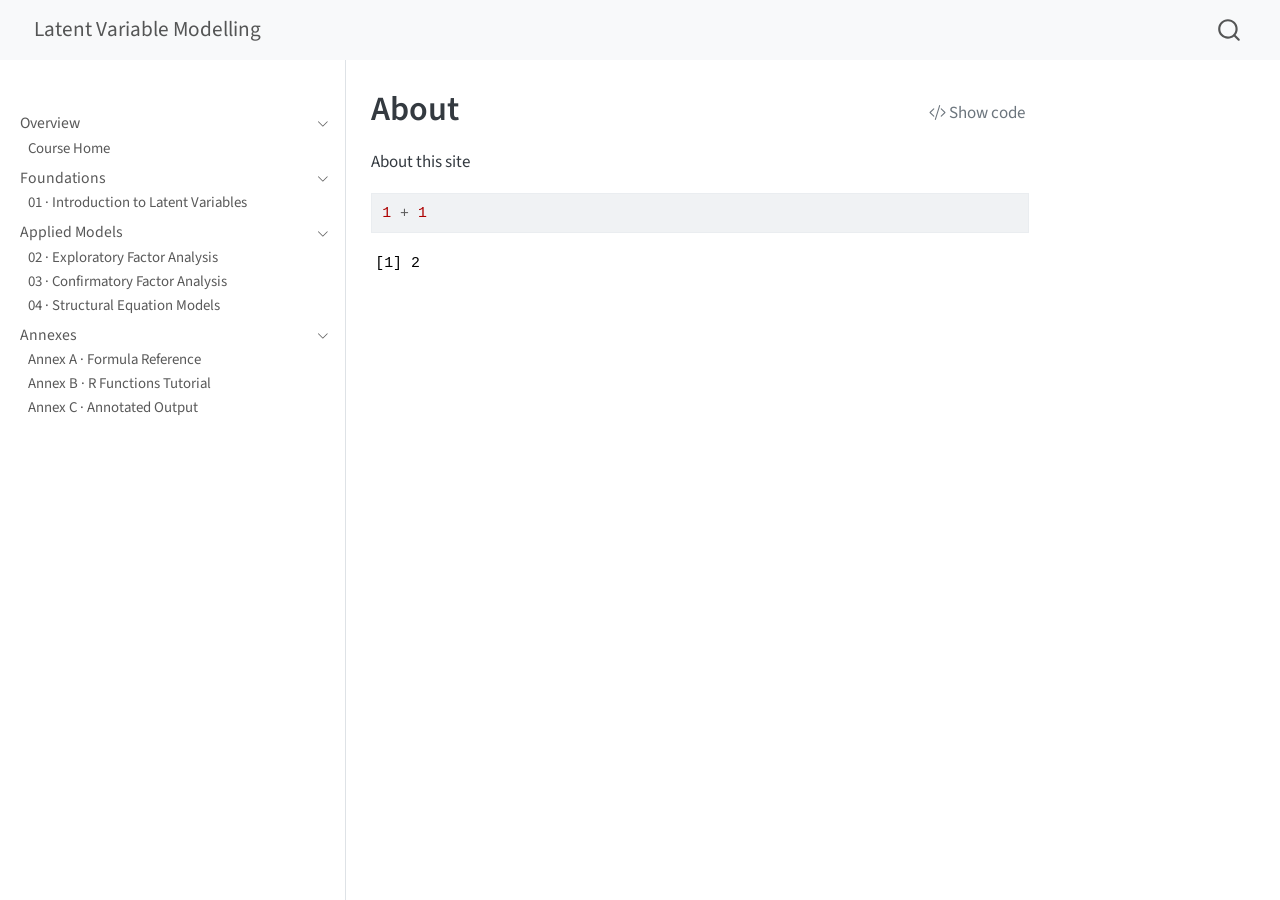
==== about.html @ f73e1066 "Built site for gh-pages" ====
<!DOCTYPE html>
<html xmlns="http://www.w3.org/1999/xhtml" lang="en" xml:lang="en"><head>

<meta charset="utf-8">
<meta name="generator" content="quarto-1.8.25">

<meta name="viewport" content="width=device-width, initial-scale=1.0, user-scalable=yes">


<title>About – Latent Variable Modelling</title>
<style>
code{white-space: pre-wrap;}
span.smallcaps{font-variant: small-caps;}
div.columns{display: flex; gap: min(4vw, 1.5em);}
div.column{flex: auto; overflow-x: auto;}
div.hanging-indent{margin-left: 1.5em; text-indent: -1.5em;}
ul.task-list{list-style: none;}
ul.task-list li input[type="checkbox"] {
  width: 0.8em;
  margin: 0 0.8em 0.2em -1em; /* quarto-specific, see https://github.com/quarto-dev/quarto-cli/issues/4556 */ 
  vertical-align: middle;
}
/* CSS for syntax highlighting */
html { -webkit-text-size-adjust: 100%; }
pre > code.sourceCode { white-space: pre; position: relative; }
pre > code.sourceCode > span { display: inline-block; line-height: 1.25; }
pre > code.sourceCode > span:empty { height: 1.2em; }
.sourceCode { overflow: visible; }
code.sourceCode > span { color: inherit; text-decoration: inherit; }
div.sourceCode { margin: 1em 0; }
pre.sourceCode { margin: 0; }
@media screen {
div.sourceCode { overflow: auto; }
}
@media print {
pre > code.sourceCode { white-space: pre-wrap; }
pre > code.sourceCode > span { text-indent: -5em; padding-left: 5em; }
}
pre.numberSource code
  { counter-reset: source-line 0; }
pre.numberSource code > span
  { position: relative; left: -4em; counter-increment: source-line; }
pre.numberSource code > span > a:first-child::before
  { content: counter(source-line);
    position: relative; left: -1em; text-align: right; vertical-align: baseline;
    border: none; display: inline-block;
    -webkit-touch-callout: none; -webkit-user-select: none;
    -khtml-user-select: none; -moz-user-select: none;
    -ms-user-select: none; user-select: none;
    padding: 0 4px; width: 4em;
  }
pre.numberSource { margin-left: 3em;  padding-left: 4px; }
div.sourceCode
  {   }
@media screen {
pre > code.sourceCode > span > a:first-child::before { text-decoration: underline; }
}
</style>


<script src="site_libs/quarto-nav/quarto-nav.js"></script>
<script src="site_libs/quarto-nav/headroom.min.js"></script>
<script src="site_libs/clipboard/clipboard.min.js"></script>
<script src="site_libs/quarto-search/autocomplete.umd.js"></script>
<script src="site_libs/quarto-search/fuse.min.js"></script>
<script src="site_libs/quarto-search/quarto-search.js"></script>
<meta name="quarto:offset" content="./">
<script src="site_libs/quarto-html/quarto.js" type="module"></script>
<script src="site_libs/quarto-html/tabsets/tabsets.js" type="module"></script>
<script src="site_libs/quarto-html/axe/axe-check.js" type="module"></script>
<script src="site_libs/quarto-html/popper.min.js"></script>
<script src="site_libs/quarto-html/tippy.umd.min.js"></script>
<script src="site_libs/quarto-html/anchor.min.js"></script>
<link href="site_libs/quarto-html/tippy.css" rel="stylesheet">
<link href="site_libs/quarto-html/quarto-syntax-highlighting-7b89279ff1a6dce999919e0e67d4d9ec.css" rel="stylesheet" id="quarto-text-highlighting-styles">
<script src="site_libs/bootstrap/bootstrap.min.js"></script>
<link href="site_libs/bootstrap/bootstrap-icons.css" rel="stylesheet">
<link href="site_libs/bootstrap/bootstrap-5a8a2046e66f82389673ed83b93da9f4.min.css" rel="stylesheet" append-hash="true" id="quarto-bootstrap" data-mode="light">
<script id="quarto-search-options" type="application/json">{
  "location": "navbar",
  "copy-button": false,
  "collapse-after": 3,
  "panel-placement": "end",
  "type": "overlay",
  "limit": 50,
  "keyboard-shortcut": [
    "f",
    "/",
    "s"
  ],
  "show-item-context": false,
  "language": {
    "search-no-results-text": "No results",
    "search-matching-documents-text": "matching documents",
    "search-copy-link-title": "Copy link to search",
    "search-hide-matches-text": "Hide additional matches",
    "search-more-match-text": "more match in this document",
    "search-more-matches-text": "more matches in this document",
    "search-clear-button-title": "Clear",
    "search-text-placeholder": "",
    "search-detached-cancel-button-title": "Cancel",
    "search-submit-button-title": "Submit",
    "search-label": "Search"
  }
}</script>


</head>

<body class="nav-sidebar docked nav-fixed quarto-light">

<div id="quarto-search-results"></div>
  <header id="quarto-header" class="headroom fixed-top">
    <nav class="navbar navbar-expand-lg " data-bs-theme="dark">
      <div class="navbar-container container-fluid">
      <div class="navbar-brand-container mx-auto">
    <a href="./index.html" class="navbar-brand navbar-brand-logo">
    </a>
    <a class="navbar-brand" href="./index.html">
    <span class="navbar-title">Latent Variable Modelling</span>
    </a>
  </div>
        <div class="quarto-navbar-tools tools-end">
</div>
          <div id="quarto-search" class="" title="Search"></div>
      </div> <!-- /container-fluid -->
    </nav>
  <nav class="quarto-secondary-nav">
    <div class="container-fluid d-flex">
      <button type="button" class="quarto-btn-toggle btn" data-bs-toggle="collapse" role="button" data-bs-target=".quarto-sidebar-collapse-item" aria-controls="quarto-sidebar" aria-expanded="false" aria-label="Toggle sidebar navigation" onclick="if (window.quartoToggleHeadroom) { window.quartoToggleHeadroom(); }">
        <i class="bi bi-layout-text-sidebar-reverse"></i>
      </button>
        <nav class="quarto-page-breadcrumbs" aria-label="breadcrumb"><ol class="breadcrumb"><li class="breadcrumb-item">About</li></ol></nav>
        <a class="flex-grow-1" role="navigation" data-bs-toggle="collapse" data-bs-target=".quarto-sidebar-collapse-item" aria-controls="quarto-sidebar" aria-expanded="false" aria-label="Toggle sidebar navigation" onclick="if (window.quartoToggleHeadroom) { window.quartoToggleHeadroom(); }">      
        </a>
    </div>
  </nav>
</header>
<!-- content -->
<div id="quarto-content" class="quarto-container page-columns page-rows-contents page-layout-article page-navbar">
<!-- sidebar -->
  <nav id="quarto-sidebar" class="sidebar collapse collapse-horizontal quarto-sidebar-collapse-item sidebar-navigation docked overflow-auto">
    <div class="pt-lg-2 mt-2 text-left sidebar-header">
      <a href="./index.html" class="sidebar-logo-link">
      </a>
      </div>
    <div class="sidebar-menu-container"> 
    <ul class="list-unstyled mt-1">
        <li class="sidebar-item sidebar-item-section">
      <div class="sidebar-item-container"> 
            <a class="sidebar-item-text sidebar-link text-start" data-bs-toggle="collapse" data-bs-target="#quarto-sidebar-section-1" role="navigation" aria-expanded="true">
 <span class="menu-text">Overview</span></a>
          <a class="sidebar-item-toggle text-start" data-bs-toggle="collapse" data-bs-target="#quarto-sidebar-section-1" role="navigation" aria-expanded="true" aria-label="Toggle section">
            <i class="bi bi-chevron-right ms-2"></i>
          </a> 
      </div>
      <ul id="quarto-sidebar-section-1" class="collapse list-unstyled sidebar-section depth1 show">  
          <li class="sidebar-item">
  <div class="sidebar-item-container"> 
  <a href="./index.html" class="sidebar-item-text sidebar-link">
 <span class="menu-text">Course Home</span></a>
  </div>
</li>
      </ul>
  </li>
        <li class="sidebar-item sidebar-item-section">
      <div class="sidebar-item-container"> 
            <a class="sidebar-item-text sidebar-link text-start" data-bs-toggle="collapse" data-bs-target="#quarto-sidebar-section-2" role="navigation" aria-expanded="true">
 <span class="menu-text">Foundations</span></a>
          <a class="sidebar-item-toggle text-start" data-bs-toggle="collapse" data-bs-target="#quarto-sidebar-section-2" role="navigation" aria-expanded="true" aria-label="Toggle section">
            <i class="bi bi-chevron-right ms-2"></i>
          </a> 
      </div>
      <ul id="quarto-sidebar-section-2" class="collapse list-unstyled sidebar-section depth1 show">  
          <li class="sidebar-item">
  <div class="sidebar-item-container"> 
  <a href="./lectures/01-introduction.html" class="sidebar-item-text sidebar-link">
 <span class="menu-text">01 · Introduction to Latent Variables</span></a>
  </div>
</li>
      </ul>
  </li>
        <li class="sidebar-item sidebar-item-section">
      <div class="sidebar-item-container"> 
            <a class="sidebar-item-text sidebar-link text-start" data-bs-toggle="collapse" data-bs-target="#quarto-sidebar-section-3" role="navigation" aria-expanded="true">
 <span class="menu-text">Applied Models</span></a>
          <a class="sidebar-item-toggle text-start" data-bs-toggle="collapse" data-bs-target="#quarto-sidebar-section-3" role="navigation" aria-expanded="true" aria-label="Toggle section">
            <i class="bi bi-chevron-right ms-2"></i>
          </a> 
      </div>
      <ul id="quarto-sidebar-section-3" class="collapse list-unstyled sidebar-section depth1 show">  
          <li class="sidebar-item">
  <div class="sidebar-item-container"> 
  <a href="./lectures/02-efa.html" class="sidebar-item-text sidebar-link">
 <span class="menu-text">02 · Exploratory Factor Analysis</span></a>
  </div>
</li>
          <li class="sidebar-item">
  <div class="sidebar-item-container"> 
  <a href="./lectures/03-cfa.html" class="sidebar-item-text sidebar-link">
 <span class="menu-text">03 · Confirmatory Factor Analysis</span></a>
  </div>
</li>
          <li class="sidebar-item">
  <div class="sidebar-item-container"> 
  <a href="./lectures/04-sem.html" class="sidebar-item-text sidebar-link">
 <span class="menu-text">04 · Structural Equation Models</span></a>
  </div>
</li>
      </ul>
  </li>
        <li class="sidebar-item sidebar-item-section">
      <div class="sidebar-item-container"> 
            <a class="sidebar-item-text sidebar-link text-start" data-bs-toggle="collapse" data-bs-target="#quarto-sidebar-section-4" role="navigation" aria-expanded="true">
 <span class="menu-text">Annexes</span></a>
          <a class="sidebar-item-toggle text-start" data-bs-toggle="collapse" data-bs-target="#quarto-sidebar-section-4" role="navigation" aria-expanded="true" aria-label="Toggle section">
            <i class="bi bi-chevron-right ms-2"></i>
          </a> 
      </div>
      <ul id="quarto-sidebar-section-4" class="collapse list-unstyled sidebar-section depth1 show">  
          <li class="sidebar-item">
  <div class="sidebar-item-container"> 
  <a href="./annexes/a-formulas.html" class="sidebar-item-text sidebar-link">
 <span class="menu-text">Annex A · Formula Reference</span></a>
  </div>
</li>
          <li class="sidebar-item">
  <div class="sidebar-item-container"> 
  <a href="./annexes/b-r-functions.html" class="sidebar-item-text sidebar-link">
 <span class="menu-text">Annex B · R Functions Tutorial</span></a>
  </div>
</li>
          <li class="sidebar-item">
  <div class="sidebar-item-container"> 
  <a href="./annexes/c-annotated-output.html" class="sidebar-item-text sidebar-link">
 <span class="menu-text">Annex C · Annotated Output</span></a>
  </div>
</li>
      </ul>
  </li>
    </ul>
    </div>
</nav>
<div id="quarto-sidebar-glass" class="quarto-sidebar-collapse-item" data-bs-toggle="collapse" data-bs-target=".quarto-sidebar-collapse-item"></div>
<!-- margin-sidebar -->
    <div id="quarto-margin-sidebar" class="sidebar margin-sidebar zindex-bottom">
        
    </div>
<!-- main -->
<main class="content" id="quarto-document-content">

<header id="title-block-header" class="quarto-title-block default">
<div class="quarto-title">
<div class="quarto-title-block"><div><h1 class="title">About</h1><button type="button" class="btn code-tools-button" id="quarto-code-tools-source"><i class="bi"></i> Show code</button></div></div>
</div>



<div class="quarto-title-meta">

    
  
    
  </div>
  


</header>


<p>About this site</p>
<div class="cell">
<div class="code-copy-outer-scaffold"><div class="sourceCode cell-code" id="cb1"><pre class="sourceCode r code-with-copy"><code class="sourceCode r"><span id="cb1-1"><a href="#cb1-1" aria-hidden="true" tabindex="-1"></a><span class="dv">1</span> <span class="sc">+</span> <span class="dv">1</span></span></code></pre></div><button title="Copy to Clipboard" class="code-copy-button"><i class="bi"></i></button></div>
<div class="cell-output cell-output-stdout">
<pre><code>[1] 2</code></pre>
</div>
</div>


<!-- -->


</main> <!-- /main -->
<script id="quarto-html-after-body" type="application/javascript">
  window.document.addEventListener("DOMContentLoaded", function (event) {
    const icon = "";
    const anchorJS = new window.AnchorJS();
    anchorJS.options = {
      placement: 'right',
      icon: icon
    };
    anchorJS.add('.anchored');
    const isCodeAnnotation = (el) => {
      for (const clz of el.classList) {
        if (clz.startsWith('code-annotation-')) {                     
          return true;
        }
      }
      return false;
    }
    const onCopySuccess = function(e) {
      // button target
      const button = e.trigger;
      // don't keep focus
      button.blur();
      // flash "checked"
      button.classList.add('code-copy-button-checked');
      var currentTitle = button.getAttribute("title");
      button.setAttribute("title", "Copied!");
      let tooltip;
      if (window.bootstrap) {
        button.setAttribute("data-bs-toggle", "tooltip");
        button.setAttribute("data-bs-placement", "left");
        button.setAttribute("data-bs-title", "Copied!");
        tooltip = new bootstrap.Tooltip(button, 
          { trigger: "manual", 
            customClass: "code-copy-button-tooltip",
            offset: [0, -8]});
        tooltip.show();    
      }
      setTimeout(function() {
        if (tooltip) {
          tooltip.hide();
          button.removeAttribute("data-bs-title");
          button.removeAttribute("data-bs-toggle");
          button.removeAttribute("data-bs-placement");
        }
        button.setAttribute("title", currentTitle);
        button.classList.remove('code-copy-button-checked');
      }, 1000);
      // clear code selection
      e.clearSelection();
    }
    const getTextToCopy = function(trigger) {
      const outerScaffold = trigger.parentElement.cloneNode(true);
      const codeEl = outerScaffold.querySelector('code');
      for (const childEl of codeEl.children) {
        if (isCodeAnnotation(childEl)) {
          childEl.remove();
        }
      }
      return codeEl.innerText;
    }
    const clipboard = new window.ClipboardJS('.code-copy-button:not([data-in-quarto-modal])', {
      text: getTextToCopy
    });
    clipboard.on('success', onCopySuccess);
    if (window.document.getElementById('quarto-embedded-source-code-modal')) {
      const clipboardModal = new window.ClipboardJS('.code-copy-button[data-in-quarto-modal]', {
        text: getTextToCopy,
        container: window.document.getElementById('quarto-embedded-source-code-modal')
      });
      clipboardModal.on('success', onCopySuccess);
    }
    const viewSource = window.document.getElementById('quarto-view-source') ||
                       window.document.getElementById('quarto-code-tools-source');
    if (viewSource) {
      const sourceUrl = viewSource.getAttribute("data-quarto-source-url");
      viewSource.addEventListener("click", function(e) {
        if (sourceUrl) {
          // rstudio viewer pane
          if (/\bcapabilities=\b/.test(window.location)) {
            window.open(sourceUrl);
          } else {
            window.location.href = sourceUrl;
          }
        } else {
          const modal = new bootstrap.Modal(document.getElementById('quarto-embedded-source-code-modal'));
          modal.show();
        }
        return false;
      });
    }
    function toggleCodeHandler(show) {
      return function(e) {
        const detailsSrc = window.document.querySelectorAll(".cell > details > .sourceCode");
        for (let i=0; i<detailsSrc.length; i++) {
          const details = detailsSrc[i].parentElement;
          if (show) {
            details.open = true;
          } else {
            details.removeAttribute("open");
          }
        }
        const cellCodeDivs = window.document.querySelectorAll(".cell > .sourceCode");
        const fromCls = show ? "hidden" : "unhidden";
        const toCls = show ? "unhidden" : "hidden";
        for (let i=0; i<cellCodeDivs.length; i++) {
          const codeDiv = cellCodeDivs[i];
          if (codeDiv.classList.contains(fromCls)) {
            codeDiv.classList.remove(fromCls);
            codeDiv.classList.add(toCls);
          } 
        }
        return false;
      }
    }
    const hideAllCode = window.document.getElementById("quarto-hide-all-code");
    if (hideAllCode) {
      hideAllCode.addEventListener("click", toggleCodeHandler(false));
    }
    const showAllCode = window.document.getElementById("quarto-show-all-code");
    if (showAllCode) {
      showAllCode.addEventListener("click", toggleCodeHandler(true));
    }
      var localhostRegex = new RegExp(/^(?:http|https):\/\/localhost\:?[0-9]*\//);
      var mailtoRegex = new RegExp(/^mailto:/);
        var filterRegex = new RegExp('/' + window.location.host + '/');
      var isInternal = (href) => {
          return filterRegex.test(href) || localhostRegex.test(href) || mailtoRegex.test(href);
      }
      // Inspect non-navigation links and adorn them if external
     var links = window.document.querySelectorAll('a[href]:not(.nav-link):not(.navbar-brand):not(.toc-action):not(.sidebar-link):not(.sidebar-item-toggle):not(.pagination-link):not(.no-external):not([aria-hidden]):not(.dropdown-item):not(.quarto-navigation-tool):not(.about-link)');
      for (var i=0; i<links.length; i++) {
        const link = links[i];
        if (!isInternal(link.href)) {
          // undo the damage that might have been done by quarto-nav.js in the case of
          // links that we want to consider external
          if (link.dataset.originalHref !== undefined) {
            link.href = link.dataset.originalHref;
          }
        }
      }
    function tippyHover(el, contentFn, onTriggerFn, onUntriggerFn) {
      const config = {
        allowHTML: true,
        maxWidth: 500,
        delay: 100,
        arrow: false,
        appendTo: function(el) {
            return el.parentElement;
        },
        interactive: true,
        interactiveBorder: 10,
        theme: 'quarto',
        placement: 'bottom-start',
      };
      if (contentFn) {
        config.content = contentFn;
      }
      if (onTriggerFn) {
        config.onTrigger = onTriggerFn;
      }
      if (onUntriggerFn) {
        config.onUntrigger = onUntriggerFn;
      }
      window.tippy(el, config); 
    }
    const noterefs = window.document.querySelectorAll('a[role="doc-noteref"]');
    for (var i=0; i<noterefs.length; i++) {
      const ref = noterefs[i];
      tippyHover(ref, function() {
        // use id or data attribute instead here
        let href = ref.getAttribute('data-footnote-href') || ref.getAttribute('href');
        try { href = new URL(href).hash; } catch {}
        const id = href.replace(/^#\/?/, "");
        const note = window.document.getElementById(id);
        if (note) {
          return note.innerHTML;
        } else {
          return "";
        }
      });
    }
    const xrefs = window.document.querySelectorAll('a.quarto-xref');
    const processXRef = (id, note) => {
      // Strip column container classes
      const stripColumnClz = (el) => {
        el.classList.remove("page-full", "page-columns");
        if (el.children) {
          for (const child of el.children) {
            stripColumnClz(child);
          }
        }
      }
      stripColumnClz(note)
      if (id === null || id.startsWith('sec-')) {
        // Special case sections, only their first couple elements
        const container = document.createElement("div");
        if (note.children && note.children.length > 2) {
          container.appendChild(note.children[0].cloneNode(true));
          for (let i = 1; i < note.children.length; i++) {
            const child = note.children[i];
            if (child.tagName === "P" && child.innerText === "") {
              continue;
            } else {
              container.appendChild(child.cloneNode(true));
              break;
            }
          }
          if (window.Quarto?.typesetMath) {
            window.Quarto.typesetMath(container);
          }
          return container.innerHTML
        } else {
          if (window.Quarto?.typesetMath) {
            window.Quarto.typesetMath(note);
          }
          return note.innerHTML;
        }
      } else {
        // Remove any anchor links if they are present
        const anchorLink = note.querySelector('a.anchorjs-link');
        if (anchorLink) {
          anchorLink.remove();
        }
        if (window.Quarto?.typesetMath) {
          window.Quarto.typesetMath(note);
        }
        if (note.classList.contains("callout")) {
          return note.outerHTML;
        } else {
          return note.innerHTML;
        }
      }
    }
    for (var i=0; i<xrefs.length; i++) {
      const xref = xrefs[i];
      tippyHover(xref, undefined, function(instance) {
        instance.disable();
        let url = xref.getAttribute('href');
        let hash = undefined; 
        if (url.startsWith('#')) {
          hash = url;
        } else {
          try { hash = new URL(url).hash; } catch {}
        }
        if (hash) {
          const id = hash.replace(/^#\/?/, "");
          const note = window.document.getElementById(id);
          if (note !== null) {
            try {
              const html = processXRef(id, note.cloneNode(true));
              instance.setContent(html);
            } finally {
              instance.enable();
              instance.show();
            }
          } else {
            // See if we can fetch this
            fetch(url.split('#')[0])
            .then(res => res.text())
            .then(html => {
              const parser = new DOMParser();
              const htmlDoc = parser.parseFromString(html, "text/html");
              const note = htmlDoc.getElementById(id);
              if (note !== null) {
                const html = processXRef(id, note);
                instance.setContent(html);
              } 
            }).finally(() => {
              instance.enable();
              instance.show();
            });
          }
        } else {
          // See if we can fetch a full url (with no hash to target)
          // This is a special case and we should probably do some content thinning / targeting
          fetch(url)
          .then(res => res.text())
          .then(html => {
            const parser = new DOMParser();
            const htmlDoc = parser.parseFromString(html, "text/html");
            const note = htmlDoc.querySelector('main.content');
            if (note !== null) {
              // This should only happen for chapter cross references
              // (since there is no id in the URL)
              // remove the first header
              if (note.children.length > 0 && note.children[0].tagName === "HEADER") {
                note.children[0].remove();
              }
              const html = processXRef(null, note);
              instance.setContent(html);
            } 
          }).finally(() => {
            instance.enable();
            instance.show();
          });
        }
      }, function(instance) {
      });
    }
        let selectedAnnoteEl;
        const selectorForAnnotation = ( cell, annotation) => {
          let cellAttr = 'data-code-cell="' + cell + '"';
          let lineAttr = 'data-code-annotation="' +  annotation + '"';
          const selector = 'span[' + cellAttr + '][' + lineAttr + ']';
          return selector;
        }
        const selectCodeLines = (annoteEl) => {
          const doc = window.document;
          const targetCell = annoteEl.getAttribute("data-target-cell");
          const targetAnnotation = annoteEl.getAttribute("data-target-annotation");
          const annoteSpan = window.document.querySelector(selectorForAnnotation(targetCell, targetAnnotation));
          const lines = annoteSpan.getAttribute("data-code-lines").split(",");
          const lineIds = lines.map((line) => {
            return targetCell + "-" + line;
          })
          let top = null;
          let height = null;
          let parent = null;
          if (lineIds.length > 0) {
              //compute the position of the single el (top and bottom and make a div)
              const el = window.document.getElementById(lineIds[0]);
              top = el.offsetTop;
              height = el.offsetHeight;
              parent = el.parentElement.parentElement;
            if (lineIds.length > 1) {
              const lastEl = window.document.getElementById(lineIds[lineIds.length - 1]);
              const bottom = lastEl.offsetTop + lastEl.offsetHeight;
              height = bottom - top;
            }
            if (top !== null && height !== null && parent !== null) {
              // cook up a div (if necessary) and position it 
              let div = window.document.getElementById("code-annotation-line-highlight");
              if (div === null) {
                div = window.document.createElement("div");
                div.setAttribute("id", "code-annotation-line-highlight");
                div.style.position = 'absolute';
                parent.appendChild(div);
              }
              div.style.top = top - 2 + "px";
              div.style.height = height + 4 + "px";
              div.style.left = 0;
              let gutterDiv = window.document.getElementById("code-annotation-line-highlight-gutter");
              if (gutterDiv === null) {
                gutterDiv = window.document.createElement("div");
                gutterDiv.setAttribute("id", "code-annotation-line-highlight-gutter");
                gutterDiv.style.position = 'absolute';
                const codeCell = window.document.getElementById(targetCell);
                const gutter = codeCell.querySelector('.code-annotation-gutter');
                gutter.appendChild(gutterDiv);
              }
              gutterDiv.style.top = top - 2 + "px";
              gutterDiv.style.height = height + 4 + "px";
            }
            selectedAnnoteEl = annoteEl;
          }
        };
        const unselectCodeLines = () => {
          const elementsIds = ["code-annotation-line-highlight", "code-annotation-line-highlight-gutter"];
          elementsIds.forEach((elId) => {
            const div = window.document.getElementById(elId);
            if (div) {
              div.remove();
            }
          });
          selectedAnnoteEl = undefined;
        };
          // Handle positioning of the toggle
      window.addEventListener(
        "resize",
        throttle(() => {
          elRect = undefined;
          if (selectedAnnoteEl) {
            selectCodeLines(selectedAnnoteEl);
          }
        }, 10)
      );
      function throttle(fn, ms) {
      let throttle = false;
      let timer;
        return (...args) => {
          if(!throttle) { // first call gets through
              fn.apply(this, args);
              throttle = true;
          } else { // all the others get throttled
              if(timer) clearTimeout(timer); // cancel #2
              timer = setTimeout(() => {
                fn.apply(this, args);
                timer = throttle = false;
              }, ms);
          }
        };
      }
        // Attach click handler to the DT
        const annoteDls = window.document.querySelectorAll('dt[data-target-cell]');
        for (const annoteDlNode of annoteDls) {
          annoteDlNode.addEventListener('click', (event) => {
            const clickedEl = event.target;
            if (clickedEl !== selectedAnnoteEl) {
              unselectCodeLines();
              const activeEl = window.document.querySelector('dt[data-target-cell].code-annotation-active');
              if (activeEl) {
                activeEl.classList.remove('code-annotation-active');
              }
              selectCodeLines(clickedEl);
              clickedEl.classList.add('code-annotation-active');
            } else {
              // Unselect the line
              unselectCodeLines();
              clickedEl.classList.remove('code-annotation-active');
            }
          });
        }
    const findCites = (el) => {
      const parentEl = el.parentElement;
      if (parentEl) {
        const cites = parentEl.dataset.cites;
        if (cites) {
          return {
            el,
            cites: cites.split(' ')
          };
        } else {
          return findCites(el.parentElement)
        }
      } else {
        return undefined;
      }
    };
    var bibliorefs = window.document.querySelectorAll('a[role="doc-biblioref"]');
    for (var i=0; i<bibliorefs.length; i++) {
      const ref = bibliorefs[i];
      const citeInfo = findCites(ref);
      if (citeInfo) {
        tippyHover(citeInfo.el, function() {
          var popup = window.document.createElement('div');
          citeInfo.cites.forEach(function(cite) {
            var citeDiv = window.document.createElement('div');
            citeDiv.classList.add('hanging-indent');
            citeDiv.classList.add('csl-entry');
            var biblioDiv = window.document.getElementById('ref-' + cite);
            if (biblioDiv) {
              citeDiv.innerHTML = biblioDiv.innerHTML;
            }
            popup.appendChild(citeDiv);
          });
          return popup.innerHTML;
        });
      }
    }
  });
  </script><div class="modal fade" id="quarto-embedded-source-code-modal" tabindex="-1" aria-labelledby="quarto-embedded-source-code-modal-label" aria-hidden="true"><div class="modal-dialog modal-dialog-scrollable"><div class="modal-content"><div class="modal-header"><h5 class="modal-title" id="quarto-embedded-source-code-modal-label">Source Code</h5><button class="btn-close" data-bs-dismiss="modal"></button></div><div class="modal-body"><div class="">
<div class="code-copy-outer-scaffold"><div class="sourceCode" id="cb3" data-shortcodes="false"><pre class="sourceCode markdown code-with-copy"><code class="sourceCode markdown"><span id="cb3-1"><a href="#cb3-1" aria-hidden="true" tabindex="-1"></a><span class="co">---</span></span>
<span id="cb3-2"><a href="#cb3-2" aria-hidden="true" tabindex="-1"></a><span class="an">title:</span><span class="co"> "About"</span></span>
<span id="cb3-3"><a href="#cb3-3" aria-hidden="true" tabindex="-1"></a><span class="co">---</span></span>
<span id="cb3-4"><a href="#cb3-4" aria-hidden="true" tabindex="-1"></a></span>
<span id="cb3-5"><a href="#cb3-5" aria-hidden="true" tabindex="-1"></a>About this site</span>
<span id="cb3-6"><a href="#cb3-6" aria-hidden="true" tabindex="-1"></a></span>
<span id="cb3-9"><a href="#cb3-9" aria-hidden="true" tabindex="-1"></a><span class="in">```{r}</span></span>
<span id="cb3-10"><a href="#cb3-10" aria-hidden="true" tabindex="-1"></a><span class="dv">1</span> <span class="sc">+</span> <span class="dv">1</span></span>
<span id="cb3-11"><a href="#cb3-11" aria-hidden="true" tabindex="-1"></a><span class="in">```</span></span>
</code></pre></div><button title="Copy to Clipboard" class="code-copy-button" data-in-quarto-modal=""><i class="bi"></i></button></div>
</div></div></div></div></div>
</div> <!-- /content -->




</body></html>
---- site_libs/quarto-html/tippy.css ----
.tippy-box[data-animation=fade][data-state=hidden]{opacity:0}[data-tippy-root]{max-width:calc(100vw - 10px)}.tippy-box{position:relative;background-color:#333;color:#fff;border-radius:4px;font-size:14px;line-height:1.4;white-space:normal;outline:0;transition-property:transform,visibility,opacity}.tippy-box[data-placement^=top]>.tippy-arrow{bottom:0}.tippy-box[data-placement^=top]>.tippy-arrow:before{bottom:-7px;left:0;border-width:8px 8px 0;border-top-color:initial;transform-origin:center top}.tippy-box[data-placement^=bottom]>.tippy-arrow{top:0}.tippy-box[data-placement^=bottom]>.tippy-arrow:before{top:-7px;left:0;border-width:0 8px 8px;border-bottom-color:initial;transform-origin:center bottom}.tippy-box[data-placement^=left]>.tippy-arrow{right:0}.tippy-box[data-placement^=left]>.tippy-arrow:before{border-width:8px 0 8px 8px;border-left-color:initial;right:-7px;transform-origin:center left}.tippy-box[data-placement^=right]>.tippy-arrow{left:0}.tippy-box[data-placement^=right]>.tippy-arrow:before{left:-7px;border-width:8px 8px 8px 0;border-right-color:initial;transform-origin:center right}.tippy-box[data-inertia][data-state=visible]{transition-timing-function:cubic-bezier(.54,1.5,.38,1.11)}.tippy-arrow{width:16px;height:16px;color:#333}.tippy-arrow:before{content:"";position:absolute;border-color:transparent;border-style:solid}.tippy-content{position:relative;padding:5px 9px;z-index:1}
---- site_libs/quarto-html/quarto-syntax-highlighting-7b89279ff1a6dce999919e0e67d4d9ec.css ----
/* quarto syntax highlight colors */
:root {
  --quarto-hl-ot-color: #003B4F;
  --quarto-hl-at-color: #657422;
  --quarto-hl-ss-color: #20794D;
  --quarto-hl-an-color: #5E5E5E;
  --quarto-hl-fu-color: #4758AB;
  --quarto-hl-st-color: #20794D;
  --quarto-hl-cf-color: #003B4F;
  --quarto-hl-op-color: #5E5E5E;
  --quarto-hl-er-color: #AD0000;
  --quarto-hl-bn-color: #AD0000;
  --quarto-hl-al-color: #AD0000;
  --quarto-hl-va-color: #111111;
  --quarto-hl-bu-color: inherit;
  --quarto-hl-ex-color: inherit;
  --quarto-hl-pp-color: #AD0000;
  --quarto-hl-in-color: #5E5E5E;
  --quarto-hl-vs-color: #20794D;
  --quarto-hl-wa-color: #5E5E5E;
  --quarto-hl-do-color: #5E5E5E;
  --quarto-hl-im-color: #00769E;
  --quarto-hl-ch-color: #20794D;
  --quarto-hl-dt-color: #AD0000;
  --quarto-hl-fl-color: #AD0000;
  --quarto-hl-co-color: #5E5E5E;
  --quarto-hl-cv-color: #5E5E5E;
  --quarto-hl-cn-color: #8f5902;
  --quarto-hl-sc-color: #5E5E5E;
  --quarto-hl-dv-color: #AD0000;
  --quarto-hl-kw-color: #003B4F;
}

/* other quarto variables */
:root {
  --quarto-font-monospace: SFMono-Regular, Menlo, Monaco, Consolas, "Liberation Mono", "Courier New", monospace;
}

/* syntax highlight based on Pandoc's rules */
pre > code.sourceCode > span {
  color: #003B4F;
}

code.sourceCode > span {
  color: #003B4F;
}

div.sourceCode,
div.sourceCode pre.sourceCode {
  color: #003B4F;
}

/* Normal */
code span {
  color: #003B4F;
}

/* Alert */
code span.al {
  color: #AD0000;
  font-style: inherit;
}

/* Annotation */
code span.an {
  color: #5E5E5E;
  font-style: inherit;
}

/* Attribute */
code span.at {
  color: #657422;
  font-style: inherit;
}

/* BaseN */
code span.bn {
  color: #AD0000;
  font-style: inherit;
}

/* BuiltIn */
code span.bu {
  font-style: inherit;
}

/* ControlFlow */
code span.cf {
  color: #003B4F;
  font-weight: bold;
  font-style: inherit;
}

/* Char */
code span.ch {
  color: #20794D;
  font-style: inherit;
}

/* Constant */
code span.cn {
  color: #8f5902;
  font-style: inherit;
}

/* Comment */
code span.co {
  color: #5E5E5E;
  font-style: inherit;
}

/* CommentVar */
code span.cv {
  color: #5E5E5E;
  font-style: italic;
}

/* Documentation */
code span.do {
  color: #5E5E5E;
  font-style: italic;
}

/* DataType */
code span.dt {
  color: #AD0000;
  font-style: inherit;
}

/* DecVal */
code span.dv {
  color: #AD0000;
  font-style: inherit;
}

/* Error */
code span.er {
  color: #AD0000;
  font-style: inherit;
}

/* Extension */
code span.ex {
  font-style: inherit;
}

/* Float */
code span.fl {
  color: #AD0000;
  font-style: inherit;
}

/* Function */
code span.fu {
  color: #4758AB;
  font-style: inherit;
}

/* Import */
code span.im {
  color: #00769E;
  font-style: inherit;
}

/* Information */
code span.in {
  color: #5E5E5E;
  font-style: inherit;
}

/* Keyword */
code span.kw {
  color: #003B4F;
  font-weight: bold;
  font-style: inherit;
}

/* Operator */
code span.op {
  color: #5E5E5E;
  font-style: inherit;
}

/* Other */
code span.ot {
  color: #003B4F;
  font-style: inherit;
}

/* Preprocessor */
code span.pp {
  color: #AD0000;
  font-style: inherit;
}

/* SpecialChar */
code span.sc {
  color: #5E5E5E;
  font-style: inherit;
}

/* SpecialString */
code span.ss {
  color: #20794D;
  font-style: inherit;
}

/* String */
code span.st {
  color: #20794D;
  font-style: inherit;
}

/* Variable */
code span.va {
  color: #111111;
  font-style: inherit;
}

/* VerbatimString */
code span.vs {
  color: #20794D;
  font-style: inherit;
}

/* Warning */
code span.wa {
  color: #5E5E5E;
  font-style: italic;
}

.prevent-inlining {
  content: "</";
}

/*# sourceMappingURL=3944bc705cfaf4c80e56f77c5205168a.css.map */
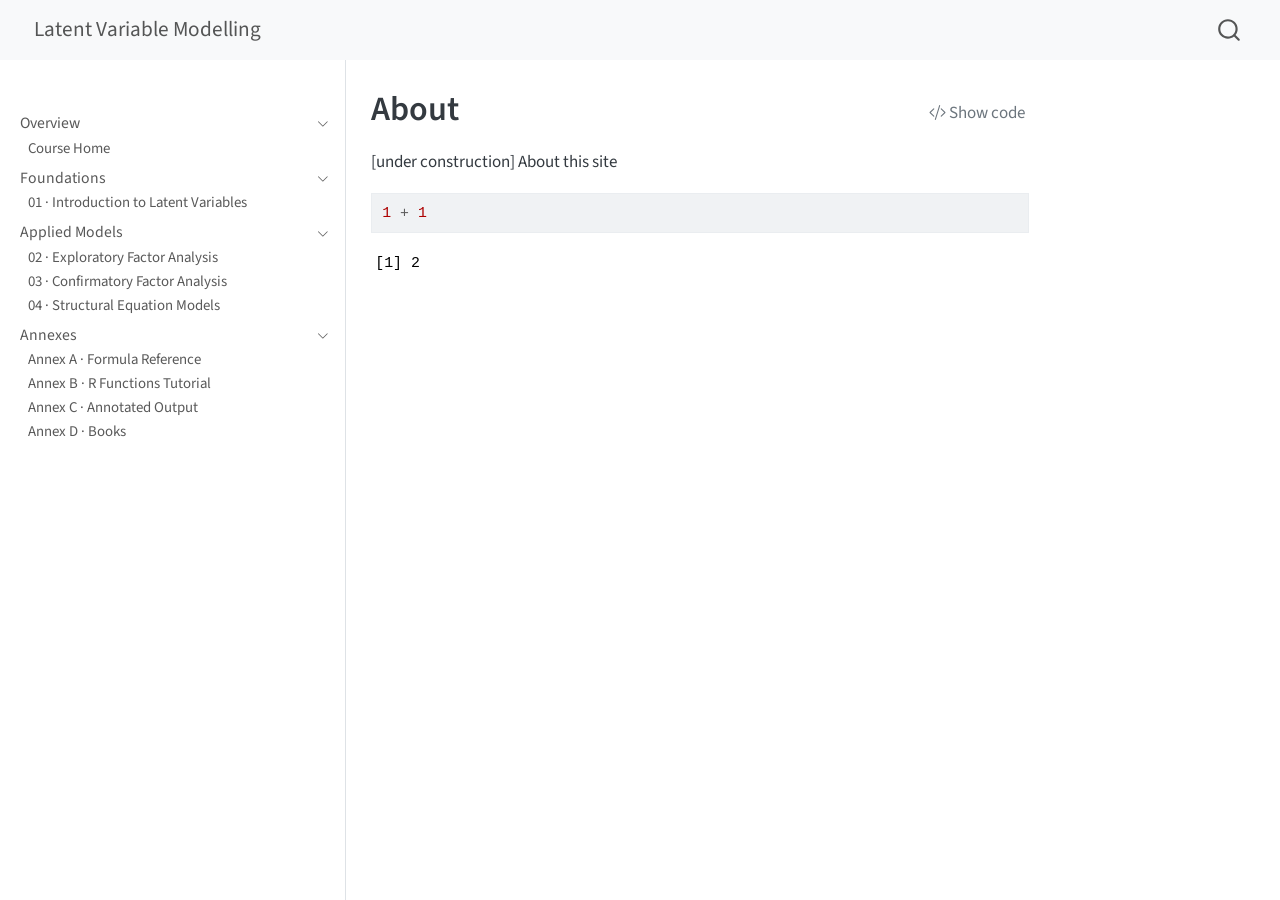
==== commit 2743f4af: "Built site for gh-pages" ====
--- a/about.html
+++ b/about.html
@@ -236,6 +236,12 @@
  <span class="menu-text">Annex C · Annotated Output</span></a>
   </div>
 </li>
+          <li class="sidebar-item">
+  <div class="sidebar-item-container"> 
+  <a href="./annexes/d-books.html" class="sidebar-item-text sidebar-link">
+ <span class="menu-text">Annex D · Books</span></a>
+  </div>
+</li>
       </ul>
   </li>
     </ul>
@@ -268,7 +274,7 @@
 </header>
 
 
-<p>About this site</p>
+<p>[under construction] About this site</p>
 <div class="cell">
 <div class="code-copy-outer-scaffold"><div class="sourceCode cell-code" id="cb1"><pre class="sourceCode r code-with-copy"><code class="sourceCode r"><span id="cb1-1"><a href="#cb1-1" aria-hidden="true" tabindex="-1"></a><span class="dv">1</span> <span class="sc">+</span> <span class="dv">1</span></span></code></pre></div><button title="Copy to Clipboard" class="code-copy-button"><i class="bi"></i></button></div>
 <div class="cell-output cell-output-stdout">
@@ -405,7 +411,7 @@
     }
       var localhostRegex = new RegExp(/^(?:http|https):\/\/localhost\:?[0-9]*\//);
       var mailtoRegex = new RegExp(/^mailto:/);
-        var filterRegex = new RegExp('/' + window.location.host + '/');
+        var filterRegex = new RegExp("https:\/\/dacarras\.github\.io\/psi4048\/");
       var isInternal = (href) => {
           return filterRegex.test(href) || localhostRegex.test(href) || mailtoRegex.test(href);
       }
@@ -736,7 +742,7 @@
 <span id="cb3-2"><a href="#cb3-2" aria-hidden="true" tabindex="-1"></a><span class="an">title:</span><span class="co"> "About"</span></span>
 <span id="cb3-3"><a href="#cb3-3" aria-hidden="true" tabindex="-1"></a><span class="co">---</span></span>
 <span id="cb3-4"><a href="#cb3-4" aria-hidden="true" tabindex="-1"></a></span>
-<span id="cb3-5"><a href="#cb3-5" aria-hidden="true" tabindex="-1"></a>About this site</span>
+<span id="cb3-5"><a href="#cb3-5" aria-hidden="true" tabindex="-1"></a><span class="co">[</span><span class="ot">under construction</span><span class="co">]</span> About this site</span>
 <span id="cb3-6"><a href="#cb3-6" aria-hidden="true" tabindex="-1"></a></span>
 <span id="cb3-9"><a href="#cb3-9" aria-hidden="true" tabindex="-1"></a><span class="in">```{r}</span></span>
 <span id="cb3-10"><a href="#cb3-10" aria-hidden="true" tabindex="-1"></a><span class="dv">1</span> <span class="sc">+</span> <span class="dv">1</span></span>
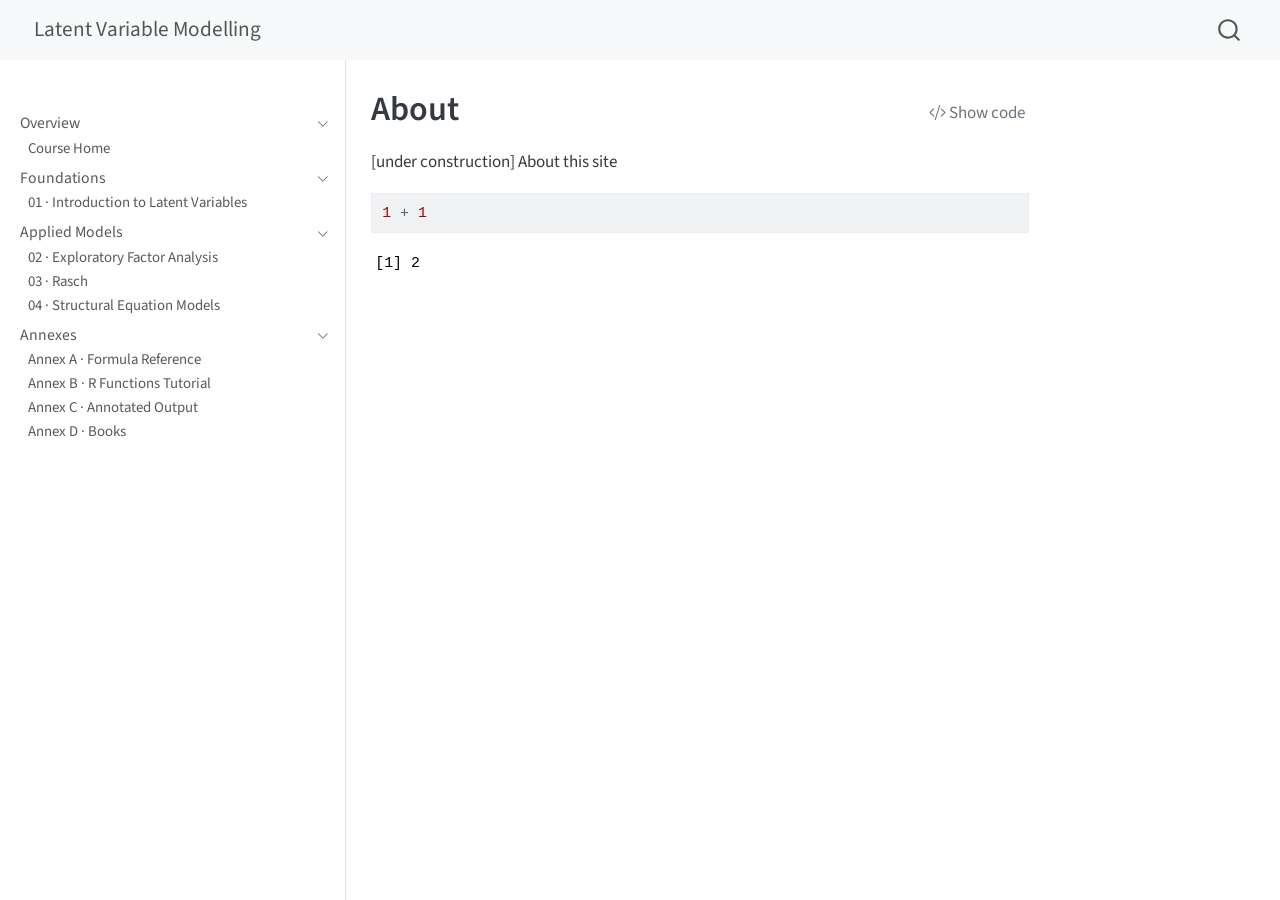
==== commit b75a008a: "Built site for gh-pages" ====
--- a/about.html
+++ b/about.html
@@ -197,8 +197,8 @@
 </li>
           <li class="sidebar-item">
   <div class="sidebar-item-container"> 
-  <a href="./lectures/03-cfa.html" class="sidebar-item-text sidebar-link">
- <span class="menu-text">03 · Confirmatory Factor Analysis</span></a>
+  <a href="./lectures/03_rasch.html" class="sidebar-item-text sidebar-link">
+ <span class="menu-text">03 · Rasch</span></a>
   </div>
 </li>
           <li class="sidebar-item">
